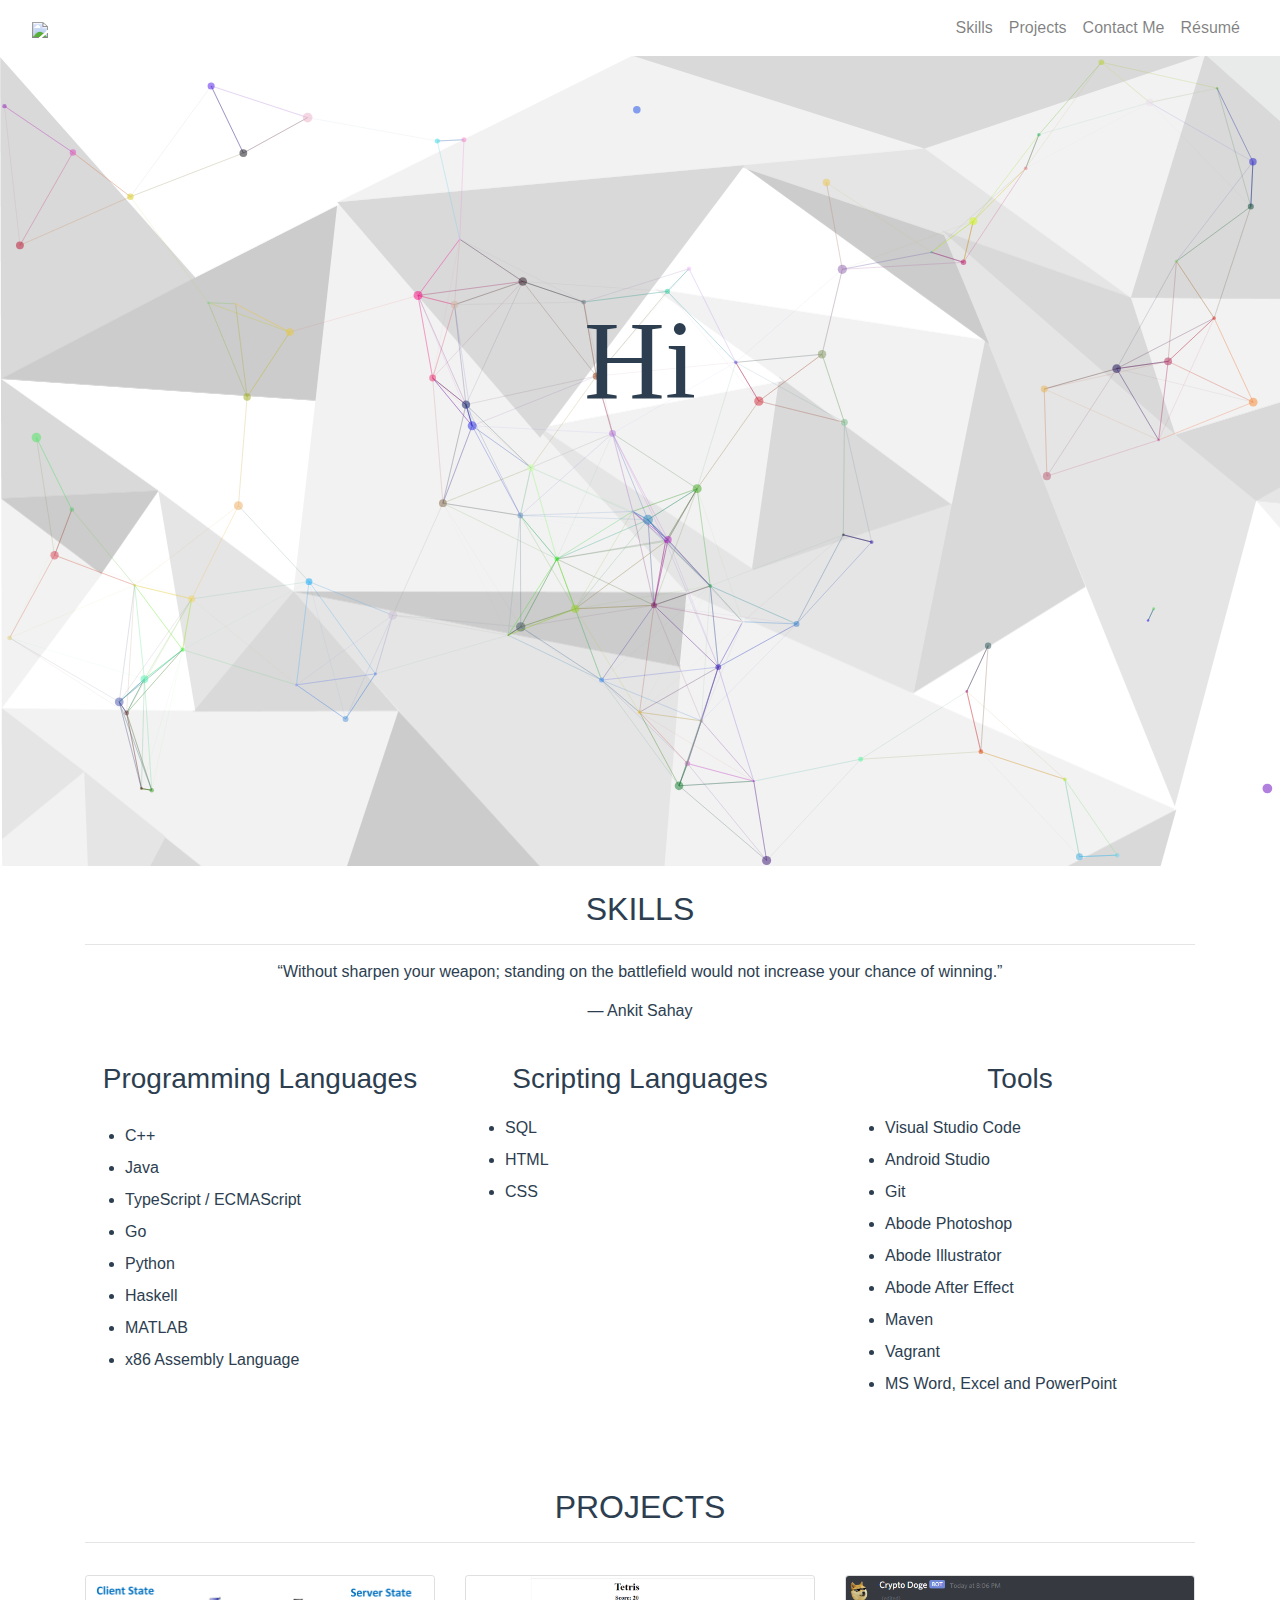
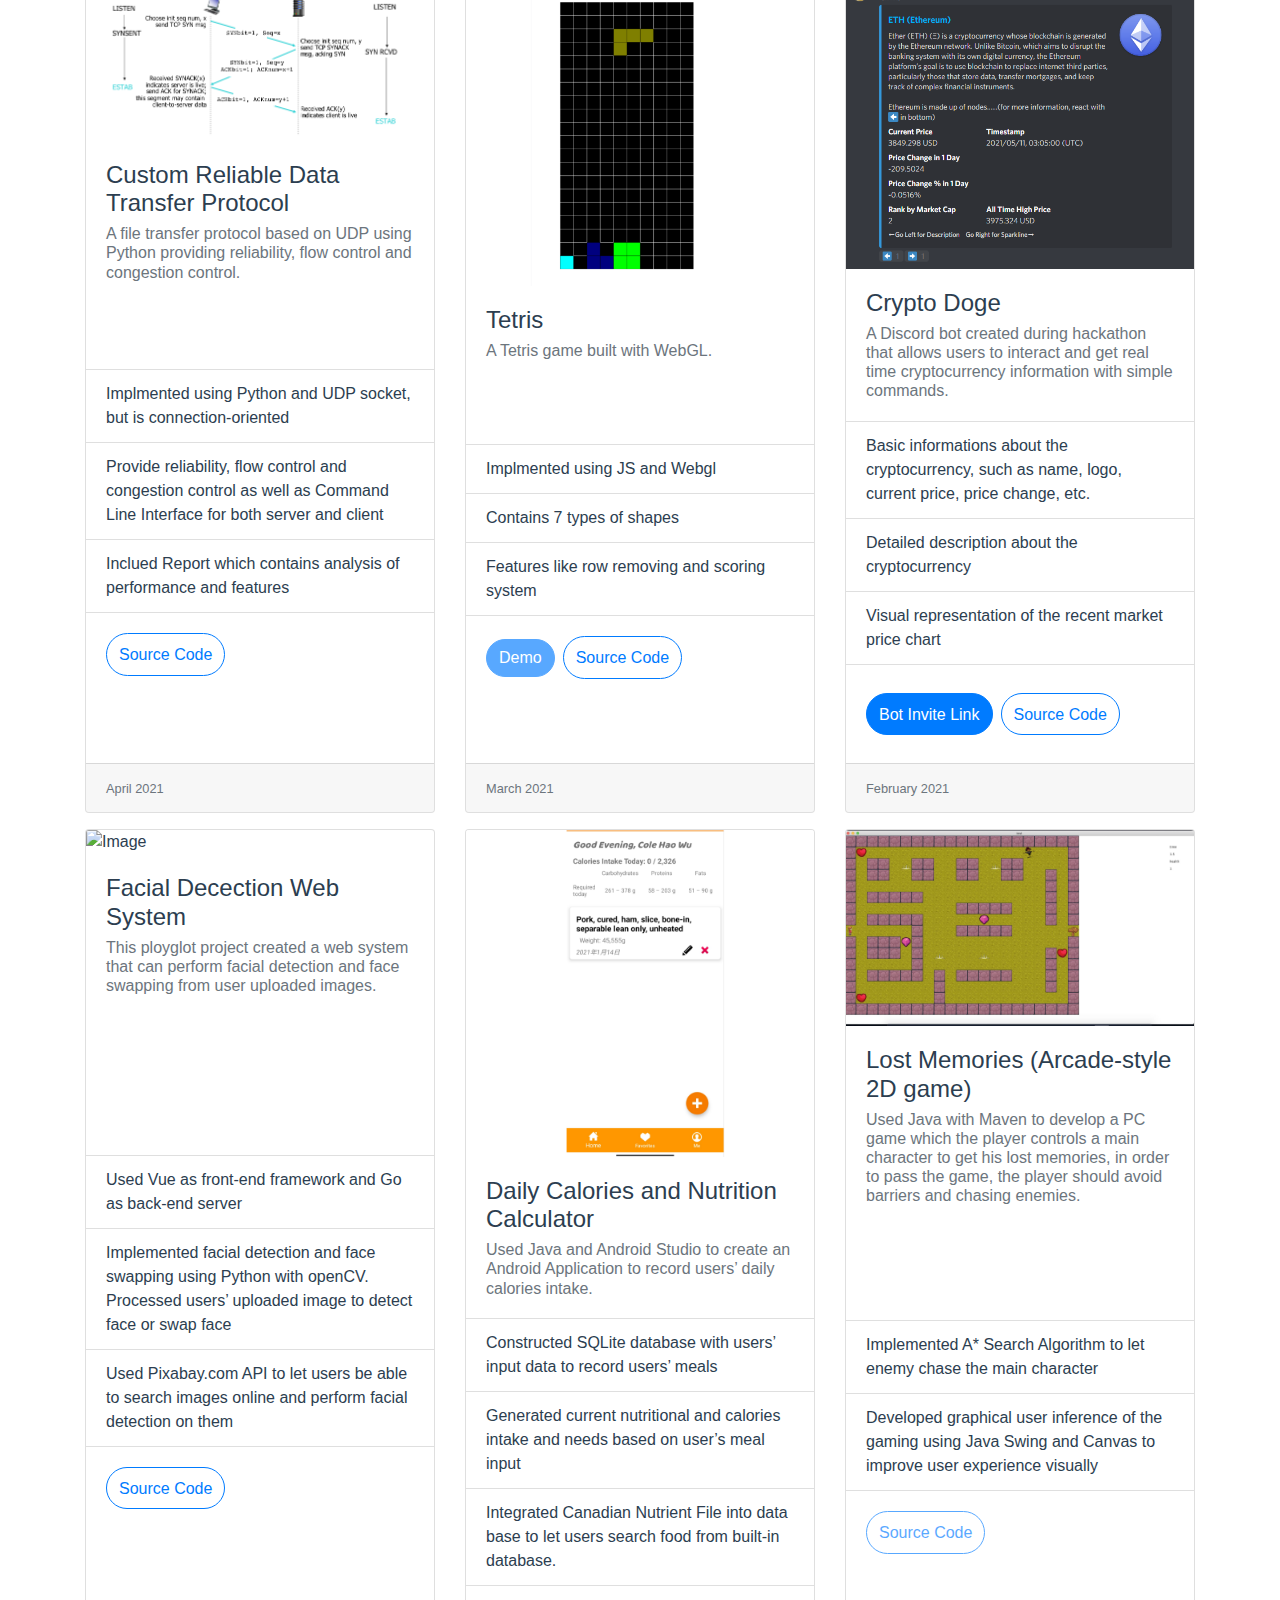
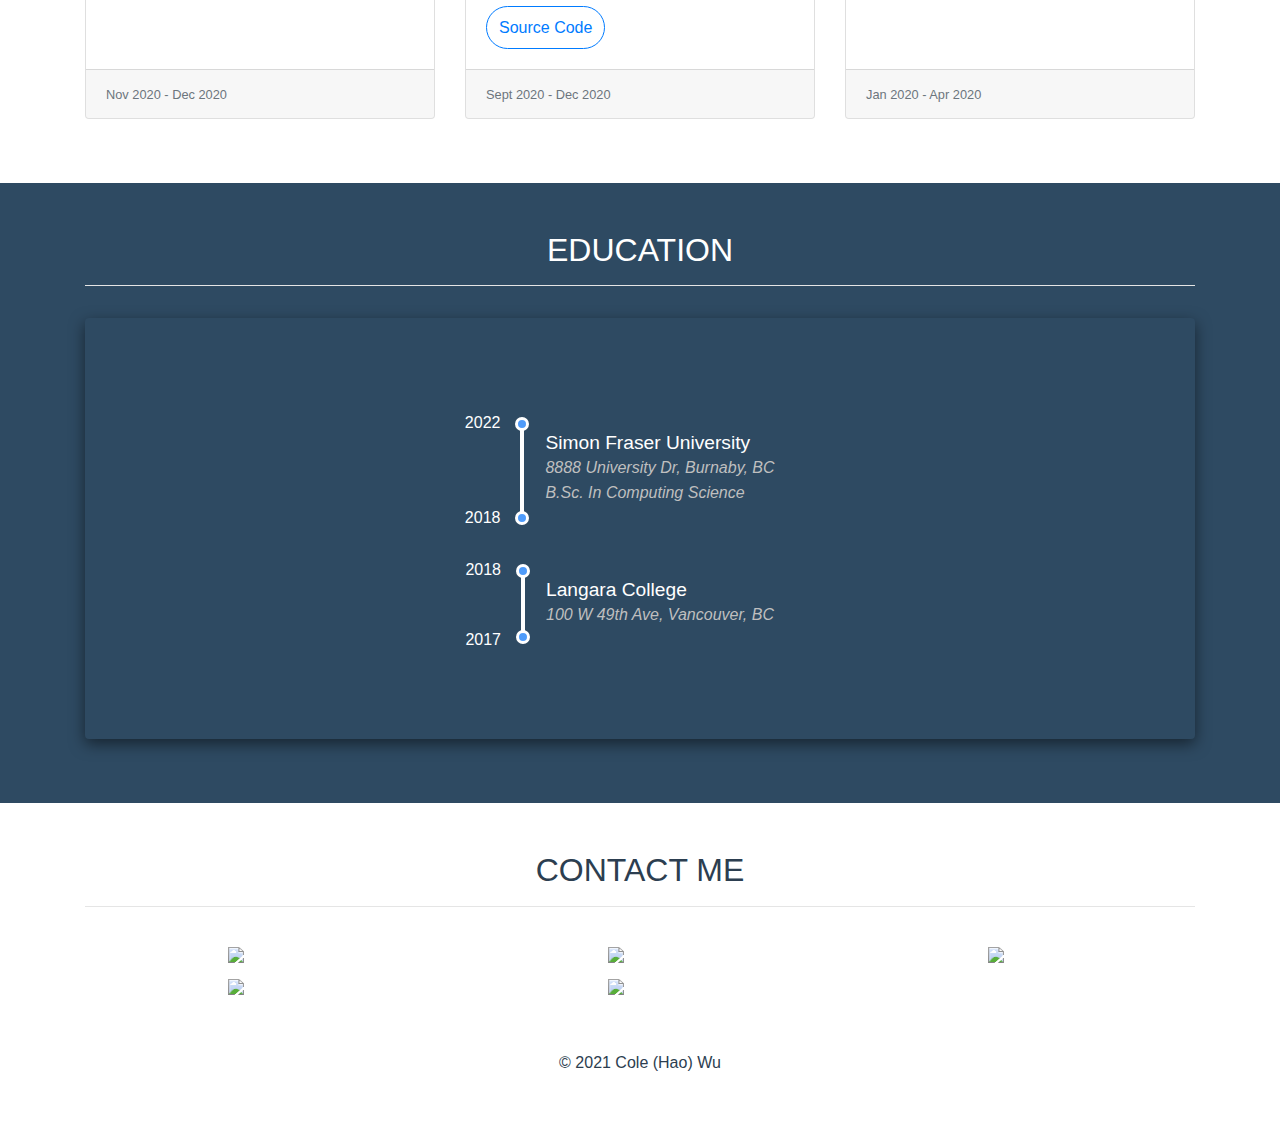
==== index.html @ 48d4774e "deploy" ====
<!DOCTYPE html><html lang=""><head><meta charset="utf-8"><meta http-equiv="X-UA-Compatible" content="IE=edge"><meta name="viewport" content="width=device-width,initial-scale=1"><link rel="apple-touch-icon" sizes="180x180" href="/apple-touch-icon.png"><link rel="icon" type="image/png" sizes="32x32" href="/favicon-32x32.png"><link rel="icon" type="image/png" sizes="16x16" href="/favicon-16x16.png"><link rel="icon" href="/favicon.ico"><title>cole_personal_website</title><link href="/css/app.aca3ccfb.css" rel="preload" as="style"><link href="/css/chunk-vendors.af3221a8.css" rel="preload" as="style"><link href="/js/app.497473f3.js" rel="preload" as="script"><link href="/js/chunk-vendors.4276f5f2.js" rel="preload" as="script"><link href="/css/chunk-vendors.af3221a8.css" rel="stylesheet"><link href="/css/app.aca3ccfb.css" rel="stylesheet"></head><body><noscript><strong>We're sorry but cole_personal_website doesn't work properly without JavaScript enabled. Please enable it to continue.</strong></noscript><div id="app"></div><script src="https://unpkg.com/ionicons@5.4.0/dist/ionicons.js"></script><script src="/js/chunk-vendors.4276f5f2.js"></script><script src="/js/app.497473f3.js"></script></body></html>
---- css/app.aca3ccfb.css ----
@import url(https://fonts.googleapis.com/css2?family=Permanent+Marker&display=swap);.navbar[data-v-08bb0954]{background:transparent!important}a img[data-v-15db82b2]{display:block;margin:.5em auto;max-width:4em}#root1[data-v-15db82b2]{background-color:#f5f5f0}#app{font-family:Avenir,Helvetica,Arial,sans-serif;-webkit-font-smoothing:antialiased;-moz-osx-font-smoothing:grayscale;color:#2c3e50}#nav{padding:30px}#nav a{font-weight:700;color:#2c3e50}#nav a.router-link-exact-active{color:#42b983}#app{font-family:Helvetica Neue,Helvetica,Arial,sans-serif}#tsparticles[data-v-1e4664b4]{position:absolute;width:100vw;height:90vh;background-image:url(../img/hero-bg.acddac36.png);background-repeat:no-repeat;background-size:2251px 2246px}#textra[data-v-1e4664b4]{font-family:Permanent Marker,cursive;font-size:7em}#container[data-v-1e4664b4]{height:90vh!important}.quotes[data-v-f3566b0a]{line-height:140%;text-align:center}.iconSet1[data-v-f3566b0a]{color:#30336b;font-size:2.5em;display:block}#root1[data-v-2f09ff40]{background-color:#f5f5f0}ion-icon[data-v-2f09ff40]{font-size:120%}#root[data-v-679b2f45]{background-color:#2e4a62}[data-v-679b2f45],[data-v-679b2f45]:after,[data-v-679b2f45]:before{box-sizing:border-box;color:#fff}main[data-v-679b2f45]{width:100%;height:100%;margin:0 auto;padding:40px;background:#2e4a62;border-radius:4px;box-shadow:0 5px 15px rgba(0,0,0,.5)}.timeline[data-v-679b2f45]{padding:.01em 1em}.timeline ul[data-v-679b2f45]{position:relative}.timeline ul[data-v-679b2f45]:before{content:"";position:absolute;top:0;left:0;height:100%}.timeline li[data-v-679b2f45]{position:relative;margin:4.5em auto;width:-webkit-fit-content;width:-moz-fit-content;width:fit-content;list-style:none;line-height:25px}.timeline li>span[data-v-679b2f45]{content:"";position:absolute;top:0;left:0;left:-25px;height:110%;border:2px solid #fff;border-radius:none}.timeline li>span[data-v-679b2f45]:after,.timeline li>span[data-v-679b2f45]:before{content:"";position:absolute;top:0;left:0;width:14px;height:14px;border:3px solid #fff;border-radius:50%;left:-7px;background:#4e9bfa}.timeline li>span[data-v-679b2f45]:before{top:-15px}.timeline li>span[data-v-679b2f45]:after{top:100%}.timeline li div[data-v-679b2f45]:nth-child(2){font-size:1.2em}.timeline li div[data-v-679b2f45]:nth-child(3),.timeline li div[data-v-679b2f45]:nth-child(4){font-size:1em;font-style:italic;color:#bfbfbf}.timeline li .year span[data-v-679b2f45]{position:absolute;font-size:1em;left:-85px;width:40px;text-align:right}.timeline li .year span[data-v-679b2f45]:first-child{top:-20px}.timeline li .year span[data-v-679b2f45]:last-child{top:100%}
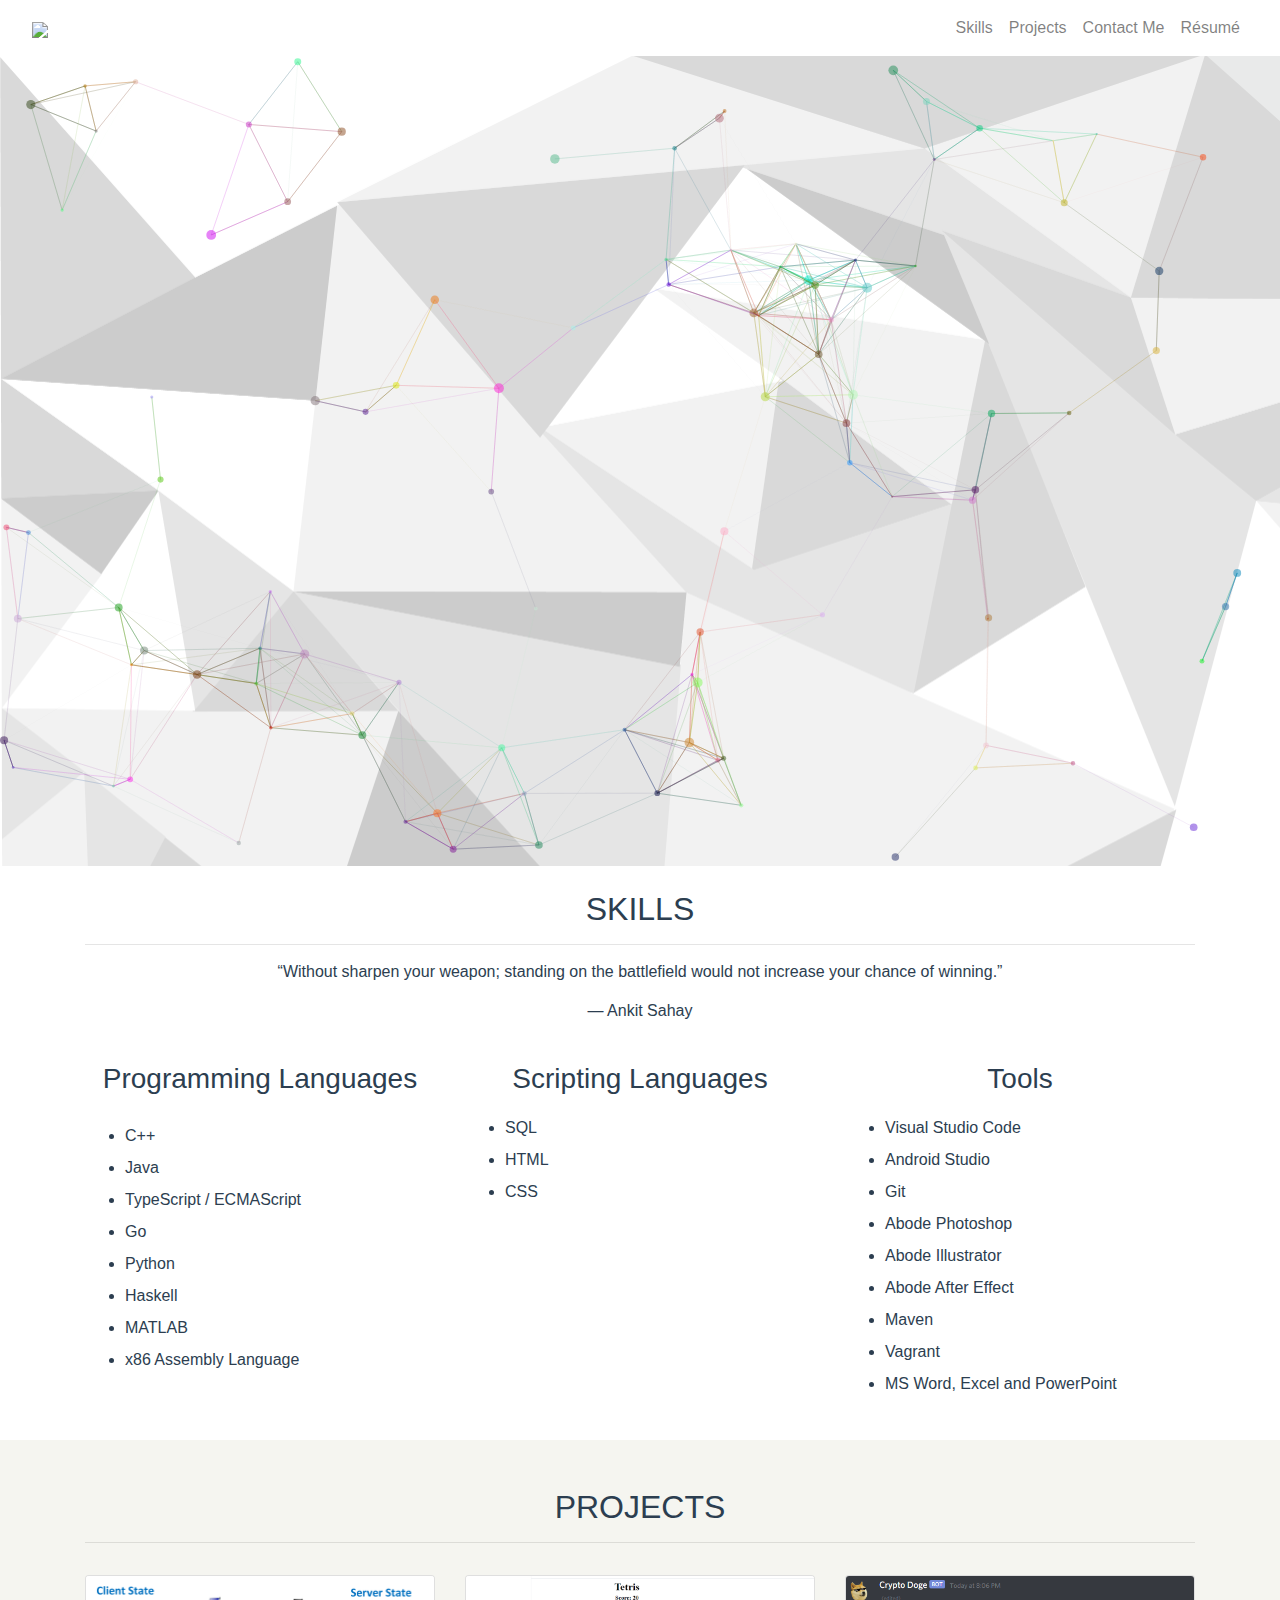
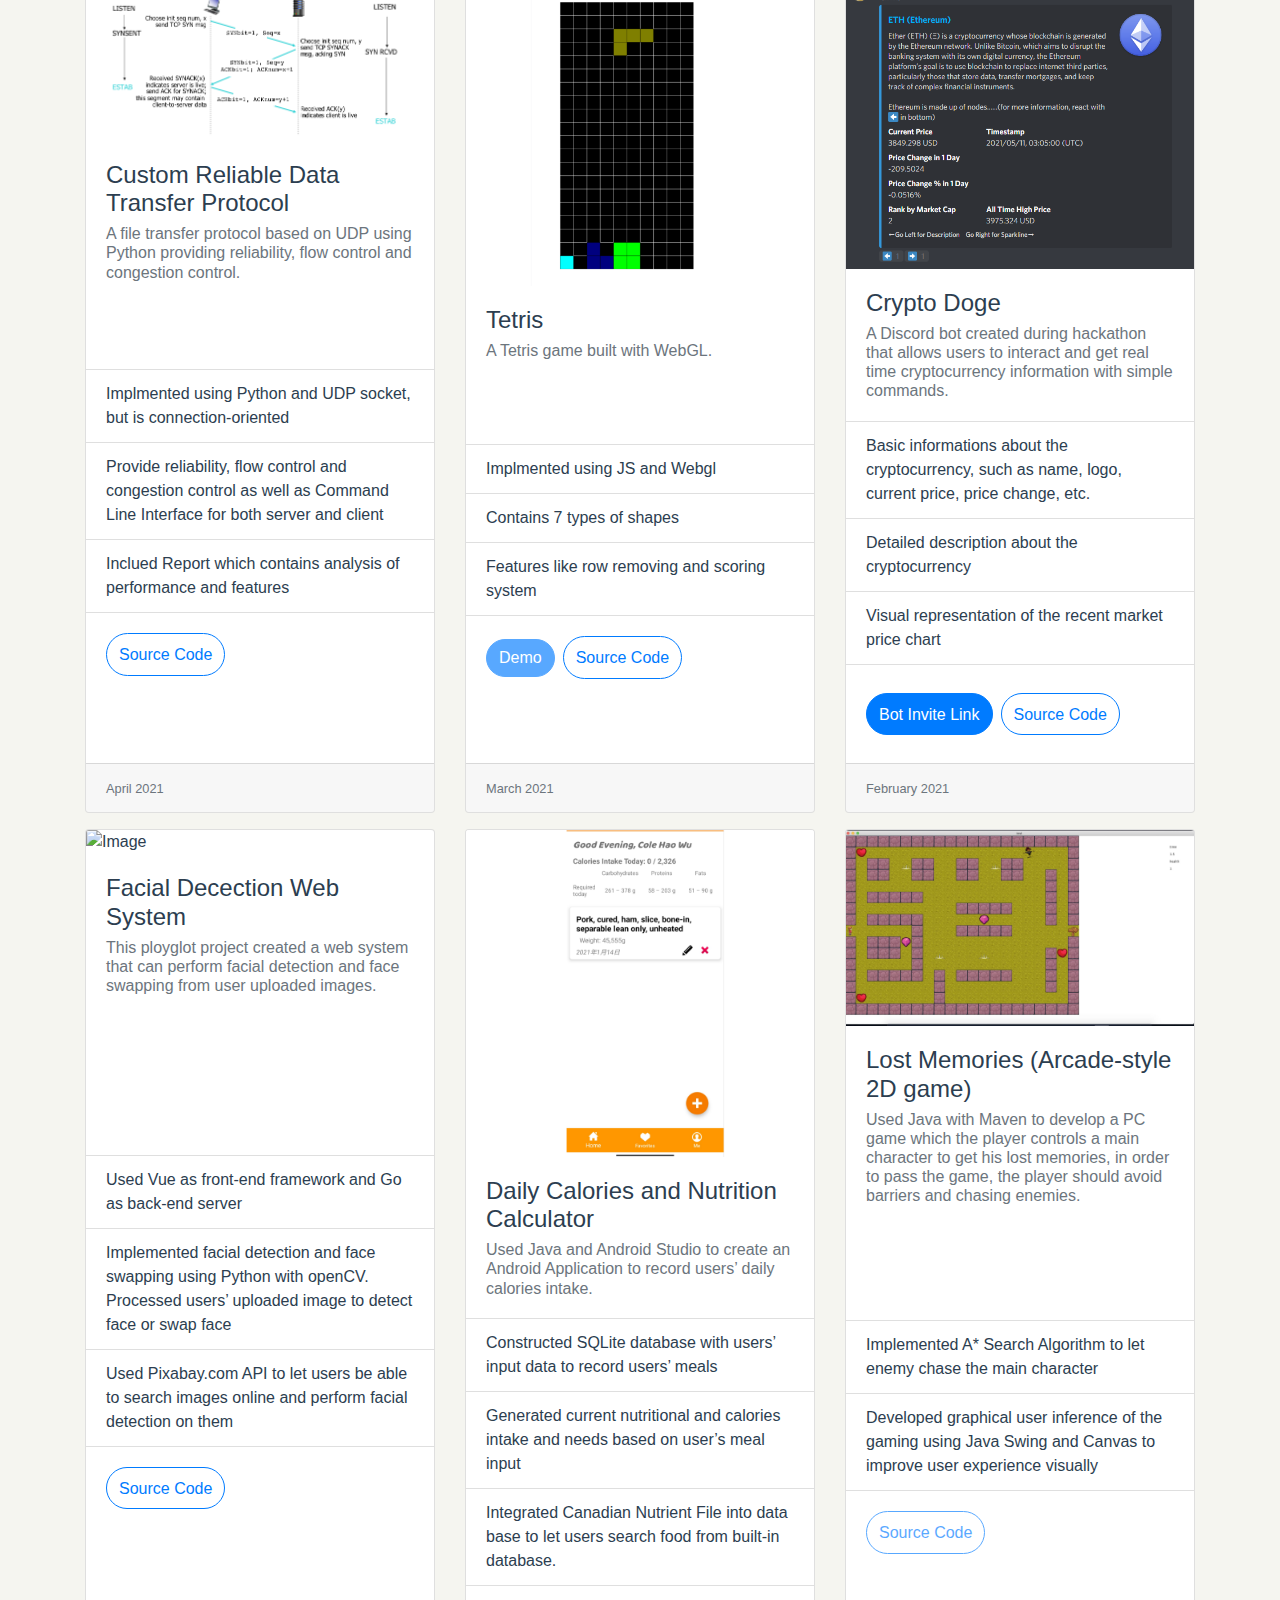
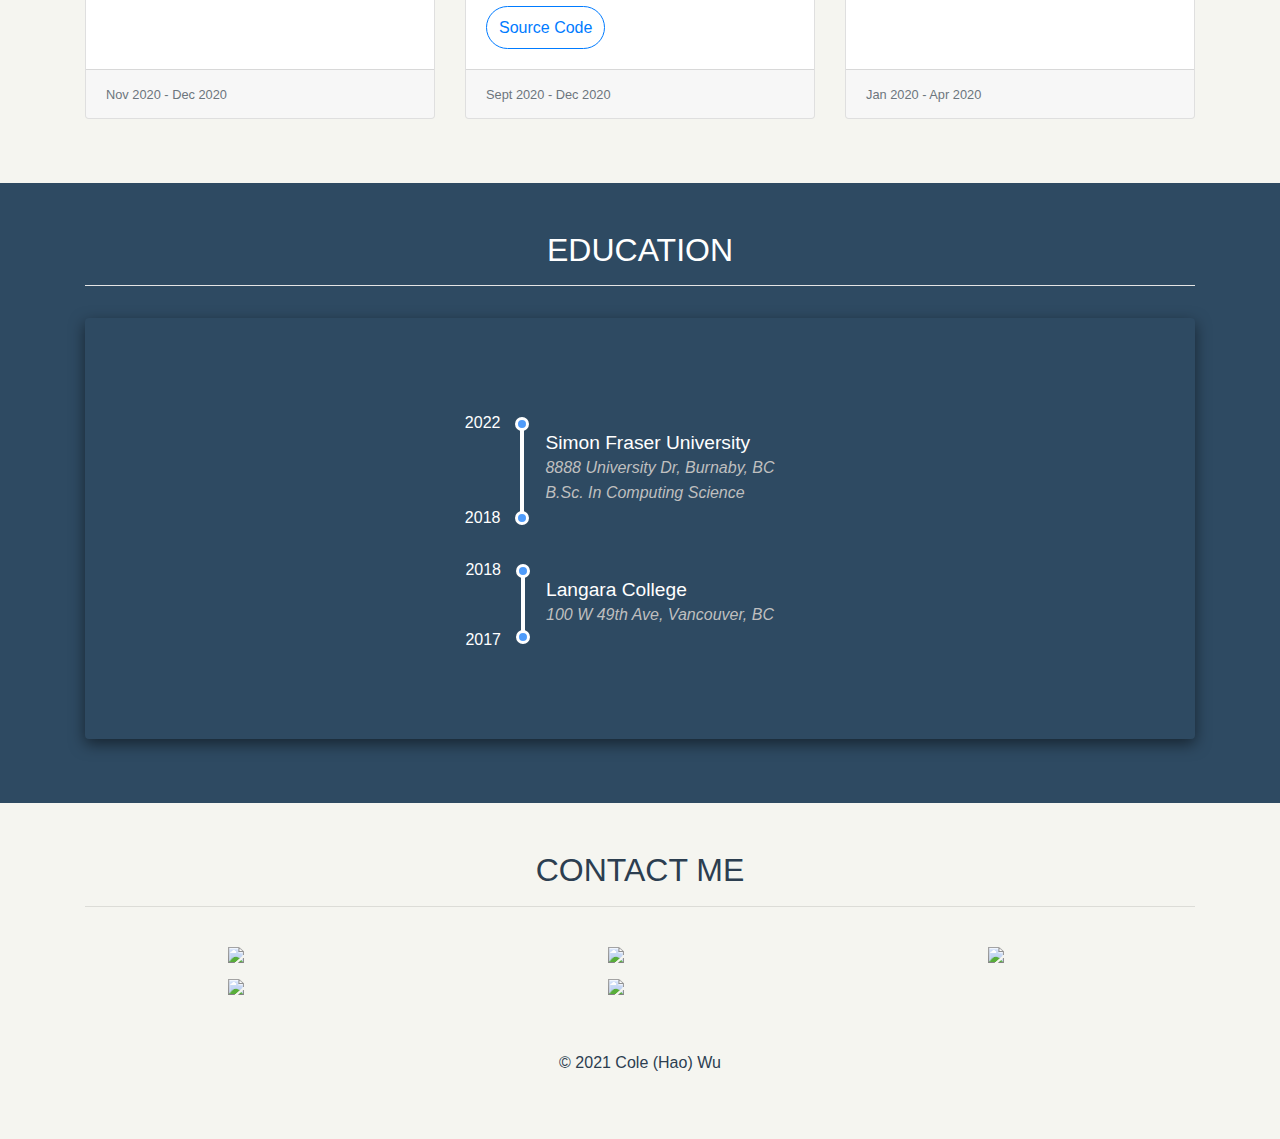
==== commit 1f3337cb: "update bg-color" ====
--- a/index.html
+++ b/index.html
@@ -1 +1 @@
-<!DOCTYPE html><html lang=""><head><meta charset="utf-8"><meta http-equiv="X-UA-Compatible" content="IE=edge"><meta name="viewport" content="width=device-width,initial-scale=1"><link rel="apple-touch-icon" sizes="180x180" href="/apple-touch-icon.png"><link rel="icon" type="image/png" sizes="32x32" href="/favicon-32x32.png"><link rel="icon" type="image/png" sizes="16x16" href="/favicon-16x16.png"><link rel="icon" href="/favicon.ico"><title>cole_personal_website</title><link href="/css/app.aca3ccfb.css" rel="preload" as="style"><link href="/css/chunk-vendors.af3221a8.css" rel="preload" as="style"><link href="/js/app.497473f3.js" rel="preload" as="script"><link href="/js/chunk-vendors.4276f5f2.js" rel="preload" as="script"><link href="/css/chunk-vendors.af3221a8.css" rel="stylesheet"><link href="/css/app.aca3ccfb.css" rel="stylesheet"></head><body><noscript><strong>We're sorry but cole_personal_website doesn't work properly without JavaScript enabled. Please enable it to continue.</strong></noscript><div id="app"></div><script src="https://unpkg.com/ionicons@5.4.0/dist/ionicons.js"></script><script src="/js/chunk-vendors.4276f5f2.js"></script><script src="/js/app.497473f3.js"></script></body></html>+<!DOCTYPE html><html lang=""><head><meta charset="utf-8"><meta http-equiv="X-UA-Compatible" content="IE=edge"><meta name="viewport" content="width=device-width,initial-scale=1"><link rel="apple-touch-icon" sizes="180x180" href="/apple-touch-icon.png"><link rel="icon" type="image/png" sizes="32x32" href="/favicon-32x32.png"><link rel="icon" type="image/png" sizes="16x16" href="/favicon-16x16.png"><link rel="icon" href="/favicon.ico"><title>cole_personal_website</title><link href="/css/app.1dbe7007.css" rel="preload" as="style"><link href="/css/chunk-vendors.af3221a8.css" rel="preload" as="style"><link href="/js/app.537c0312.js" rel="preload" as="script"><link href="/js/chunk-vendors.f3a15625.js" rel="preload" as="script"><link href="/css/chunk-vendors.af3221a8.css" rel="stylesheet"><link href="/css/app.1dbe7007.css" rel="stylesheet"></head><body><noscript><strong>We're sorry but cole_personal_website doesn't work properly without JavaScript enabled. Please enable it to continue.</strong></noscript><div id="app"></div><script src="https://unpkg.com/ionicons@5.4.0/dist/ionicons.js"></script><script src="/js/chunk-vendors.f3a15625.js"></script><script src="/js/app.537c0312.js"></script></body></html>--- a/css/app.1dbe7007.css
+++ b/css/app.1dbe7007.css
@@ -0,0 +1 @@
+@import url(https://fonts.googleapis.com/css2?family=Permanent+Marker&display=swap);.navbar[data-v-08bb0954]{background:transparent!important}a img[data-v-7999fc20]{display:block;margin:.5em auto;max-width:4em}[data-v-7999fc20]{background-color:#f5f5f0}#app{font-family:Avenir,Helvetica,Arial,sans-serif;-webkit-font-smoothing:antialiased;-moz-osx-font-smoothing:grayscale;color:#2c3e50}#nav{padding:30px}#nav a{font-weight:700;color:#2c3e50}#nav a.router-link-exact-active{color:#42b983}#app{font-family:Helvetica Neue,Helvetica,Arial,sans-serif}#tsparticles[data-v-1e4664b4]{position:absolute;width:100vw;height:90vh;background-image:url(../img/hero-bg.acddac36.png);background-repeat:no-repeat;background-size:2251px 2246px}#textra[data-v-1e4664b4]{font-family:Permanent Marker,cursive;font-size:7em}#container[data-v-1e4664b4]{height:90vh!important}.quotes[data-v-f3566b0a]{line-height:140%;text-align:center}.iconSet1[data-v-f3566b0a]{color:#30336b;font-size:2.5em;display:block}#projects[data-v-53a1a7ca]{background-color:#f5f5f0}ion-icon[data-v-53a1a7ca]{font-size:120%}#root[data-v-679b2f45]{background-color:#2e4a62}[data-v-679b2f45],[data-v-679b2f45]:after,[data-v-679b2f45]:before{box-sizing:border-box;color:#fff}main[data-v-679b2f45]{width:100%;height:100%;margin:0 auto;padding:40px;background:#2e4a62;border-radius:4px;box-shadow:0 5px 15px rgba(0,0,0,.5)}.timeline[data-v-679b2f45]{padding:.01em 1em}.timeline ul[data-v-679b2f45]{position:relative}.timeline ul[data-v-679b2f45]:before{content:"";position:absolute;top:0;left:0;height:100%}.timeline li[data-v-679b2f45]{position:relative;margin:4.5em auto;width:-webkit-fit-content;width:-moz-fit-content;width:fit-content;list-style:none;line-height:25px}.timeline li>span[data-v-679b2f45]{content:"";position:absolute;top:0;left:0;left:-25px;height:110%;border:2px solid #fff;border-radius:none}.timeline li>span[data-v-679b2f45]:after,.timeline li>span[data-v-679b2f45]:before{content:"";position:absolute;top:0;left:0;width:14px;height:14px;border:3px solid #fff;border-radius:50%;left:-7px;background:#4e9bfa}.timeline li>span[data-v-679b2f45]:before{top:-15px}.timeline li>span[data-v-679b2f45]:after{top:100%}.timeline li div[data-v-679b2f45]:nth-child(2){font-size:1.2em}.timeline li div[data-v-679b2f45]:nth-child(3),.timeline li div[data-v-679b2f45]:nth-child(4){font-size:1em;font-style:italic;color:#bfbfbf}.timeline li .year span[data-v-679b2f45]{position:absolute;font-size:1em;left:-85px;width:40px;text-align:right}.timeline li .year span[data-v-679b2f45]:first-child{top:-20px}.timeline li .year span[data-v-679b2f45]:last-child{top:100%}--- a/css/app.1dbe7007.css
+++ b/css/app.1dbe7007.css
@@ -0,0 +1 @@
+@import url(https://fonts.googleapis.com/css2?family=Permanent+Marker&display=swap);.navbar[data-v-08bb0954]{background:transparent!important}a img[data-v-7999fc20]{display:block;margin:.5em auto;max-width:4em}[data-v-7999fc20]{background-color:#f5f5f0}#app{font-family:Avenir,Helvetica,Arial,sans-serif;-webkit-font-smoothing:antialiased;-moz-osx-font-smoothing:grayscale;color:#2c3e50}#nav{padding:30px}#nav a{font-weight:700;color:#2c3e50}#nav a.router-link-exact-active{color:#42b983}#app{font-family:Helvetica Neue,Helvetica,Arial,sans-serif}#tsparticles[data-v-1e4664b4]{position:absolute;width:100vw;height:90vh;background-image:url(../img/hero-bg.acddac36.png);background-repeat:no-repeat;background-size:2251px 2246px}#textra[data-v-1e4664b4]{font-family:Permanent Marker,cursive;font-size:7em}#container[data-v-1e4664b4]{height:90vh!important}.quotes[data-v-f3566b0a]{line-height:140%;text-align:center}.iconSet1[data-v-f3566b0a]{color:#30336b;font-size:2.5em;display:block}#projects[data-v-53a1a7ca]{background-color:#f5f5f0}ion-icon[data-v-53a1a7ca]{font-size:120%}#root[data-v-679b2f45]{background-color:#2e4a62}[data-v-679b2f45],[data-v-679b2f45]:after,[data-v-679b2f45]:before{box-sizing:border-box;color:#fff}main[data-v-679b2f45]{width:100%;height:100%;margin:0 auto;padding:40px;background:#2e4a62;border-radius:4px;box-shadow:0 5px 15px rgba(0,0,0,.5)}.timeline[data-v-679b2f45]{padding:.01em 1em}.timeline ul[data-v-679b2f45]{position:relative}.timeline ul[data-v-679b2f45]:before{content:"";position:absolute;top:0;left:0;height:100%}.timeline li[data-v-679b2f45]{position:relative;margin:4.5em auto;width:-webkit-fit-content;width:-moz-fit-content;width:fit-content;list-style:none;line-height:25px}.timeline li>span[data-v-679b2f45]{content:"";position:absolute;top:0;left:0;left:-25px;height:110%;border:2px solid #fff;border-radius:none}.timeline li>span[data-v-679b2f45]:after,.timeline li>span[data-v-679b2f45]:before{content:"";position:absolute;top:0;left:0;width:14px;height:14px;border:3px solid #fff;border-radius:50%;left:-7px;background:#4e9bfa}.timeline li>span[data-v-679b2f45]:before{top:-15px}.timeline li>span[data-v-679b2f45]:after{top:100%}.timeline li div[data-v-679b2f45]:nth-child(2){font-size:1.2em}.timeline li div[data-v-679b2f45]:nth-child(3),.timeline li div[data-v-679b2f45]:nth-child(4){font-size:1em;font-style:italic;color:#bfbfbf}.timeline li .year span[data-v-679b2f45]{position:absolute;font-size:1em;left:-85px;width:40px;text-align:right}.timeline li .year span[data-v-679b2f45]:first-child{top:-20px}.timeline li .year span[data-v-679b2f45]:last-child{top:100%}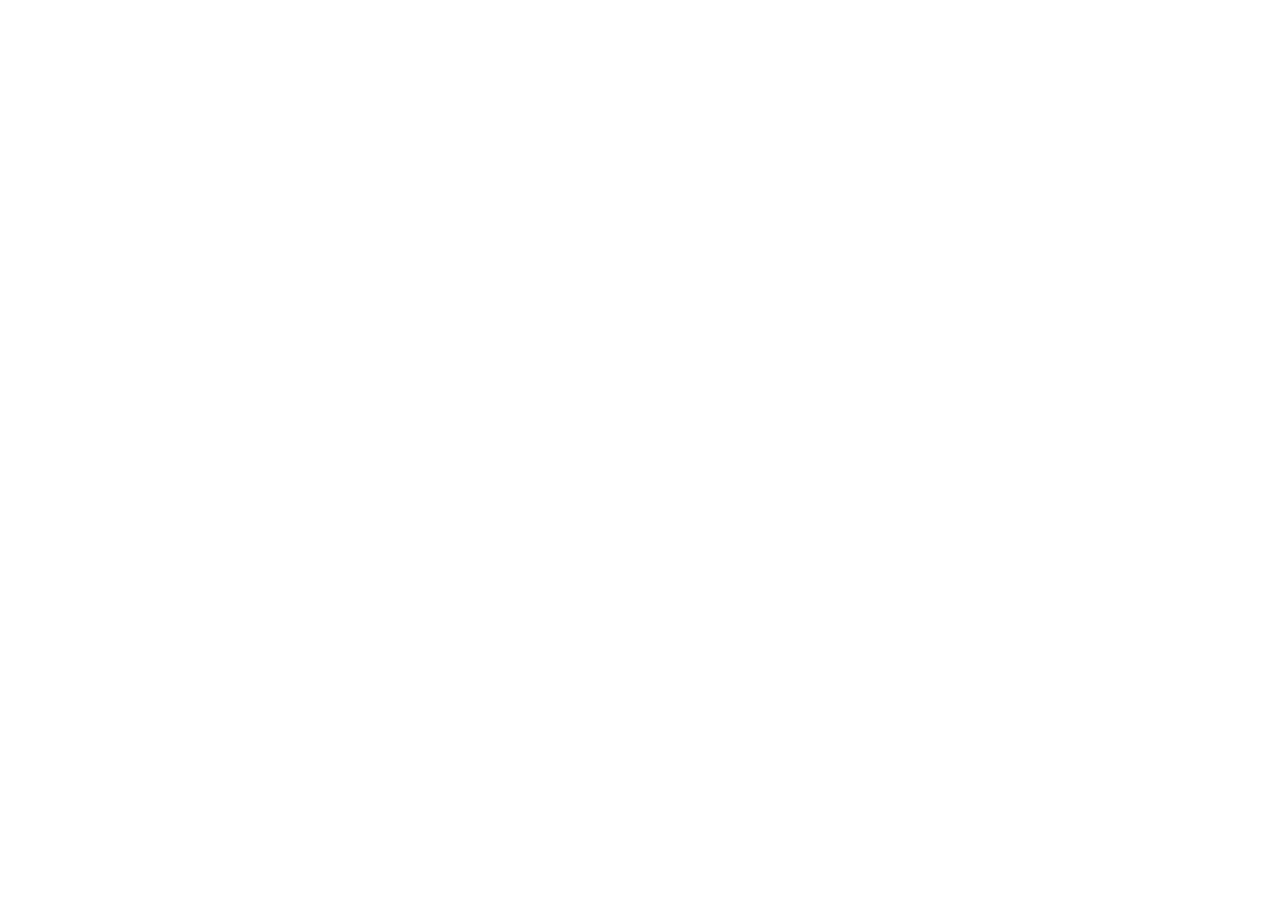
==== commit 8f1f4c82: "fix config" ====
--- a/index.html
+++ b/index.html
@@ -1 +1 @@
-<!DOCTYPE html><html lang=""><head><meta charset="utf-8"><meta http-equiv="X-UA-Compatible" content="IE=edge"><meta name="viewport" content="width=device-width,initial-scale=1"><link rel="apple-touch-icon" sizes="180x180" href="/apple-touch-icon.png"><link rel="icon" type="image/png" sizes="32x32" href="/favicon-32x32.png"><link rel="icon" type="image/png" sizes="16x16" href="/favicon-16x16.png"><link rel="icon" href="/favicon.ico"><title>cole_personal_website</title><link href="/css/app.1dbe7007.css" rel="preload" as="style"><link href="/css/chunk-vendors.af3221a8.css" rel="preload" as="style"><link href="/js/app.537c0312.js" rel="preload" as="script"><link href="/js/chunk-vendors.f3a15625.js" rel="preload" as="script"><link href="/css/chunk-vendors.af3221a8.css" rel="stylesheet"><link href="/css/app.1dbe7007.css" rel="stylesheet"></head><body><noscript><strong>We're sorry but cole_personal_website doesn't work properly without JavaScript enabled. Please enable it to continue.</strong></noscript><div id="app"></div><script src="https://unpkg.com/ionicons@5.4.0/dist/ionicons.js"></script><script src="/js/chunk-vendors.f3a15625.js"></script><script src="/js/app.537c0312.js"></script></body></html>+<!DOCTYPE html><html lang=""><head><meta charset="utf-8"><meta http-equiv="X-UA-Compatible" content="IE=edge"><meta name="viewport" content="width=device-width,initial-scale=1"><link rel="apple-touch-icon" sizes="180x180" href="/apple-touch-icon.png"><link rel="icon" type="image/png" sizes="32x32" href="/favicon-32x32.png"><link rel="icon" type="image/png" sizes="16x16" href="/favicon-16x16.png"><link rel="icon" href="/colewu.tech/favicon.ico"><title>cole_personal_website</title><link href="/colewu.tech/css/app.1dbe7007.css" rel="preload" as="style"><link href="/colewu.tech/css/chunk-vendors.af3221a8.css" rel="preload" as="style"><link href="/colewu.tech/js/app.2be0ae24.js" rel="preload" as="script"><link href="/colewu.tech/js/chunk-vendors.4f1bde94.js" rel="preload" as="script"><link href="/colewu.tech/css/chunk-vendors.af3221a8.css" rel="stylesheet"><link href="/colewu.tech/css/app.1dbe7007.css" rel="stylesheet"></head><body><noscript><strong>We're sorry but cole_personal_website doesn't work properly without JavaScript enabled. Please enable it to continue.</strong></noscript><div id="app"></div><script src="https://unpkg.com/ionicons@5.4.0/dist/ionicons.js"></script><script src="/colewu.tech/js/chunk-vendors.4f1bde94.js"></script><script src="/colewu.tech/js/app.2be0ae24.js"></script></body></html>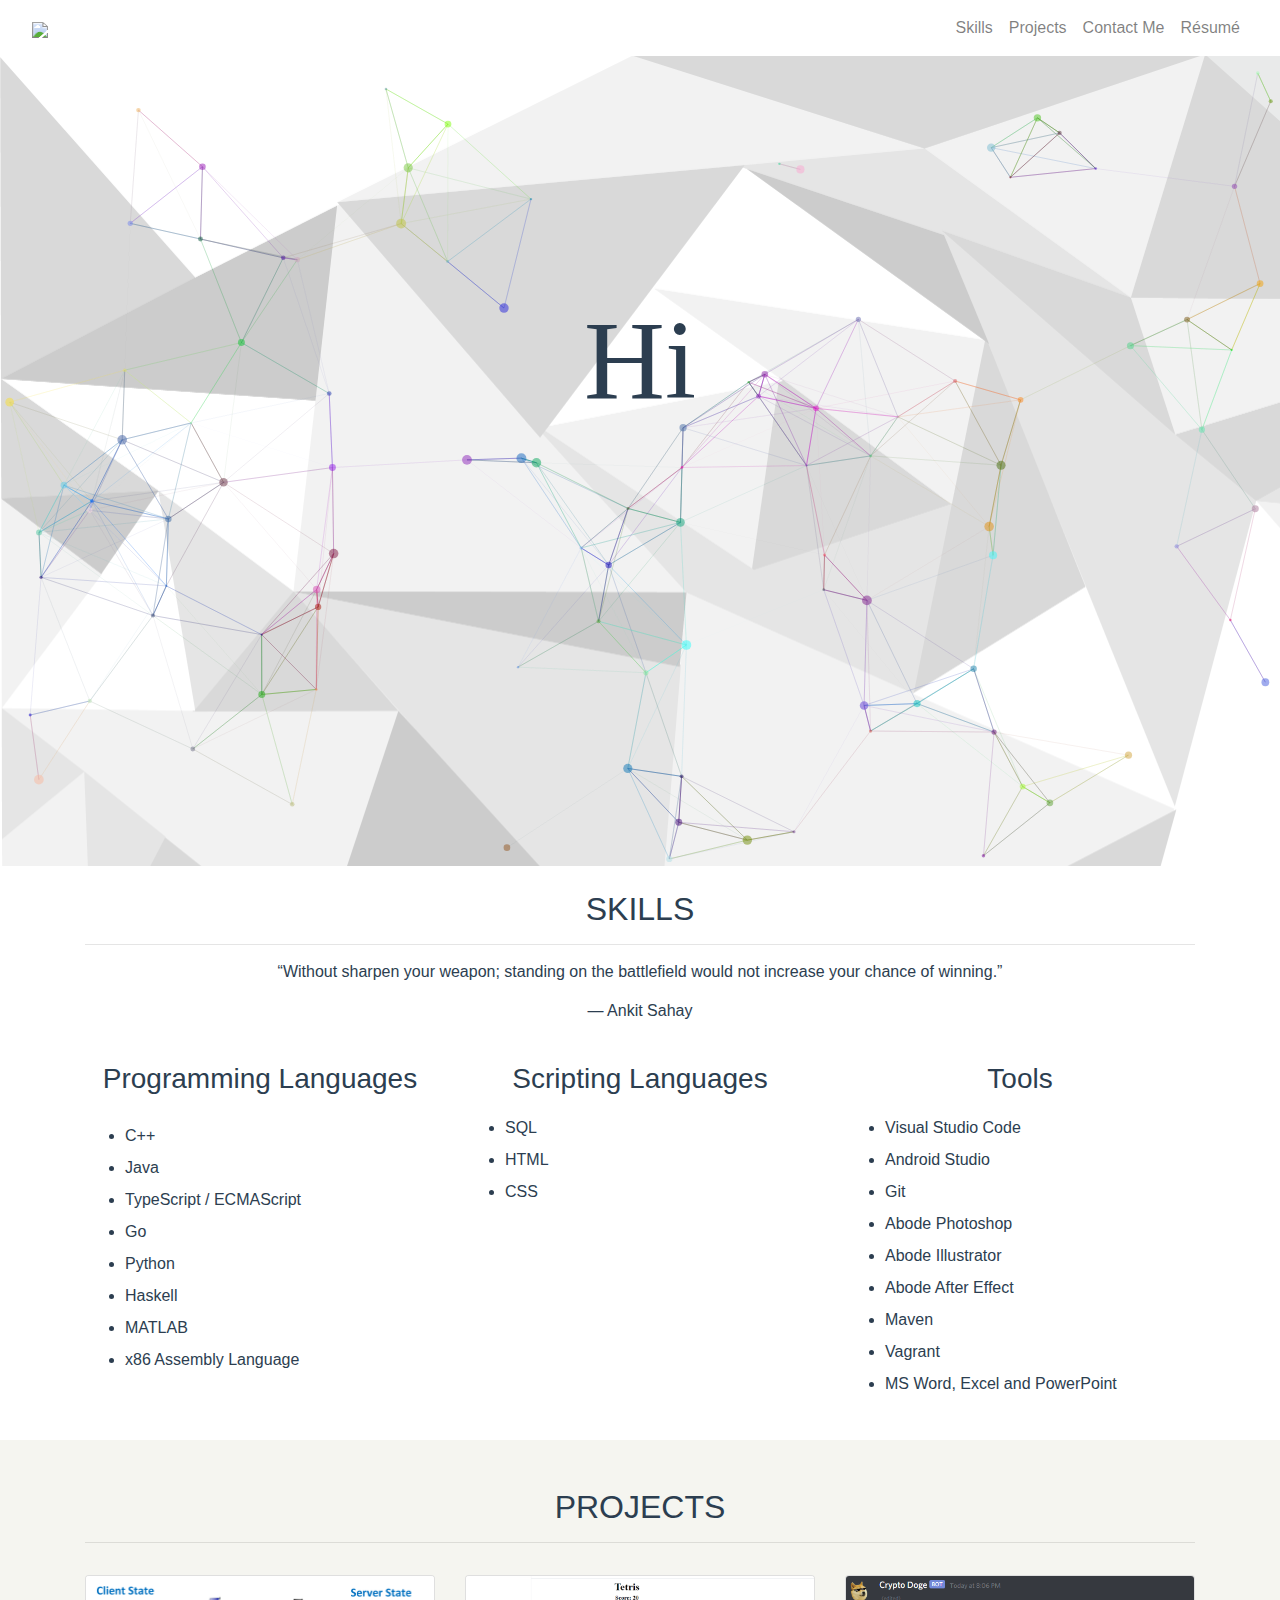
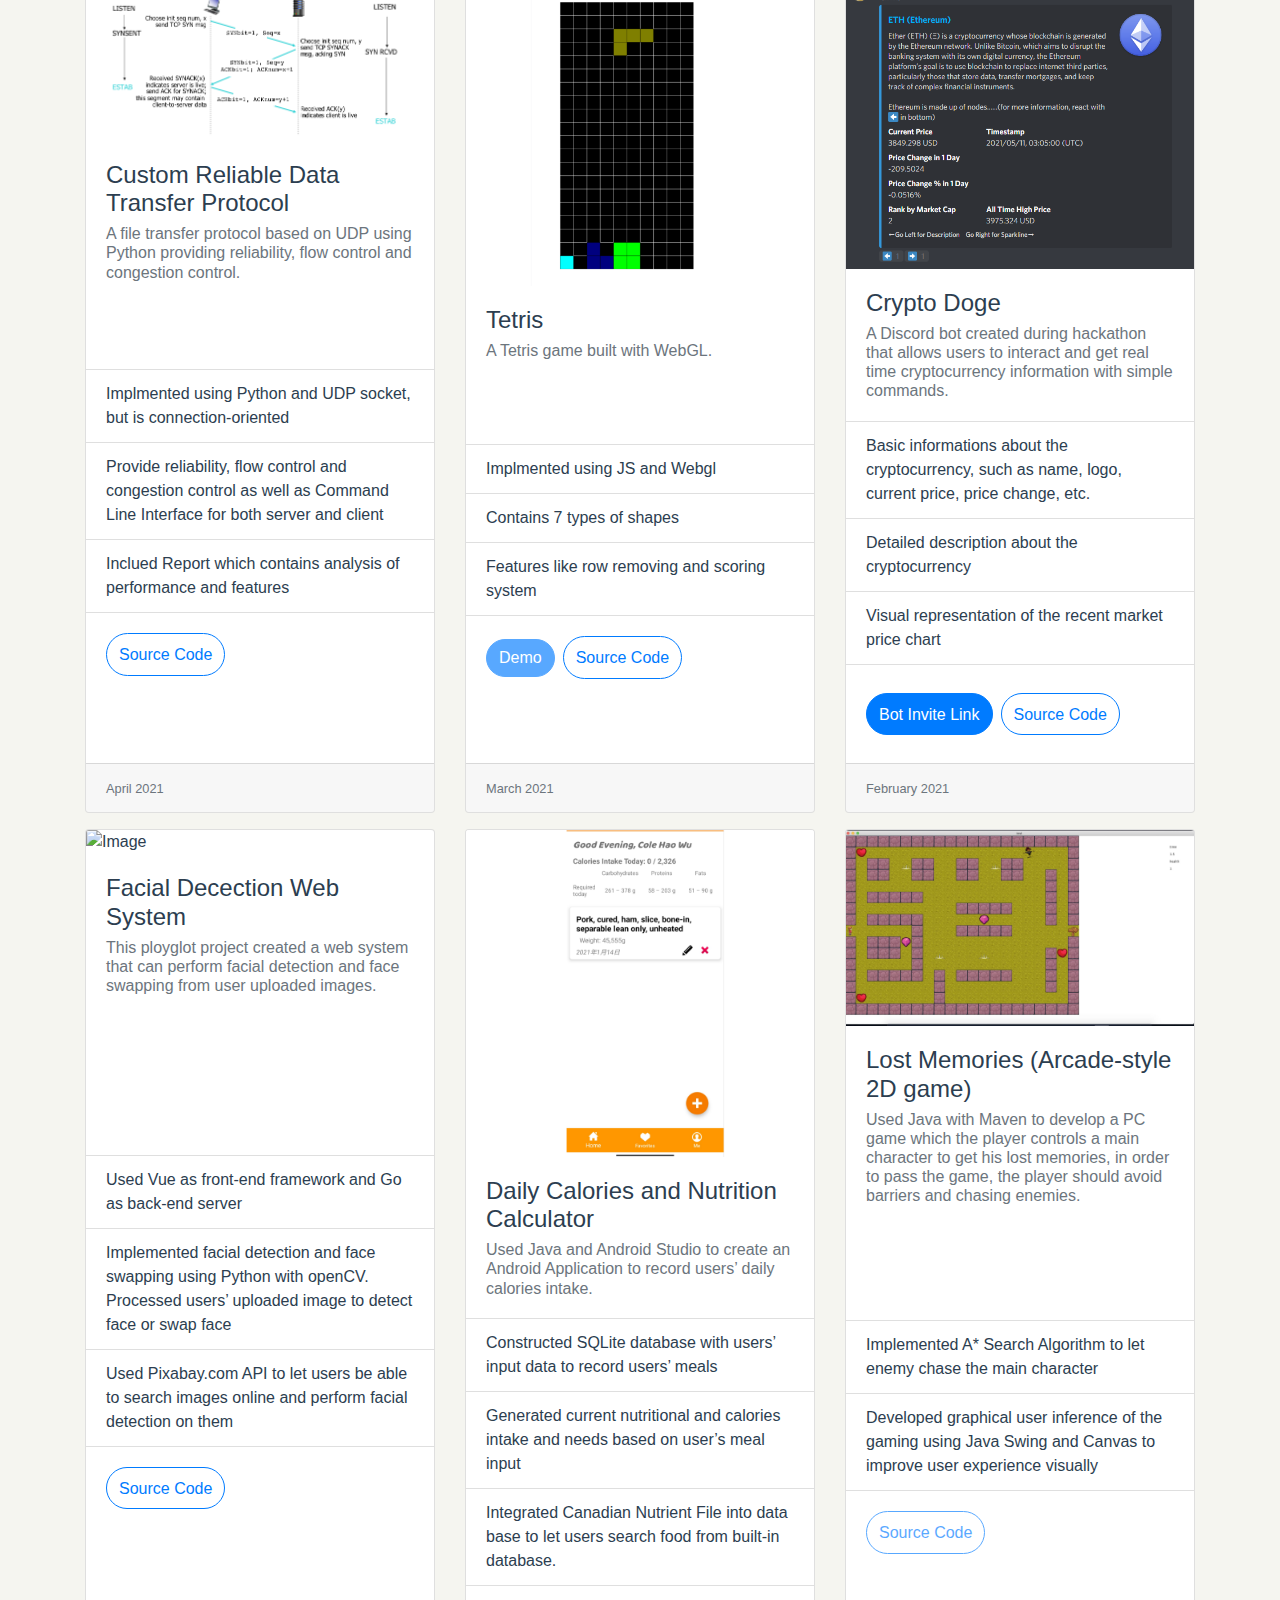
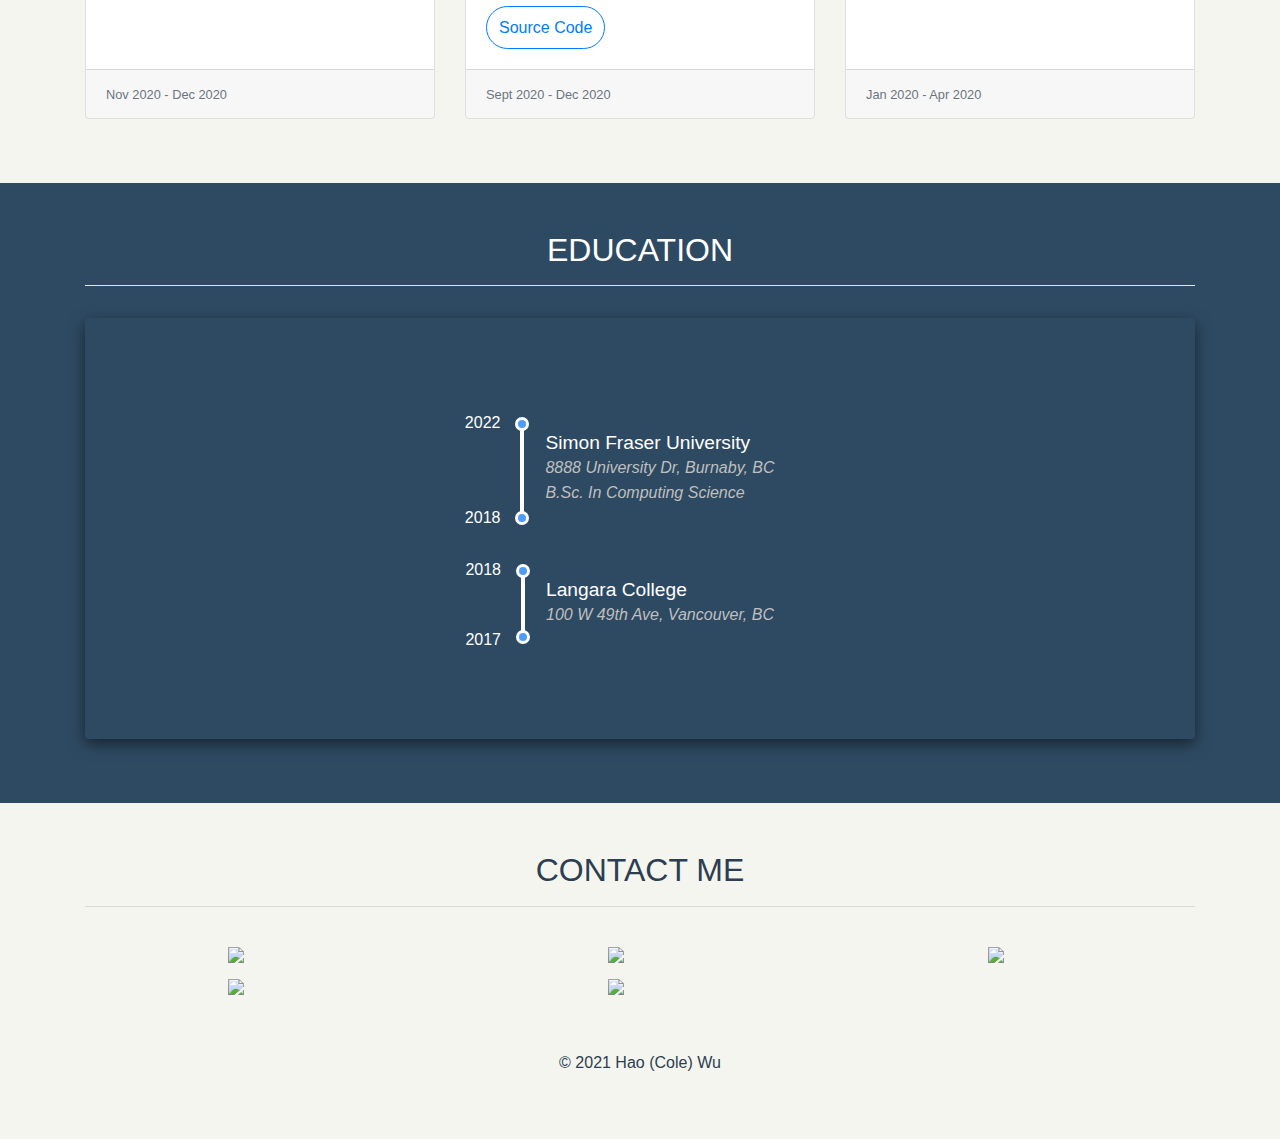
==== commit d27fb39d: "change webpack config" ====
--- a/index.html
+++ b/index.html
@@ -1 +1 @@
-<!DOCTYPE html><html lang=""><head><meta charset="utf-8"><meta http-equiv="X-UA-Compatible" content="IE=edge"><meta name="viewport" content="width=device-width,initial-scale=1"><link rel="apple-touch-icon" sizes="180x180" href="/apple-touch-icon.png"><link rel="icon" type="image/png" sizes="32x32" href="/favicon-32x32.png"><link rel="icon" type="image/png" sizes="16x16" href="/favicon-16x16.png"><link rel="icon" href="/colewu.tech/favicon.ico"><title>cole_personal_website</title><link href="/colewu.tech/css/app.1dbe7007.css" rel="preload" as="style"><link href="/colewu.tech/css/chunk-vendors.af3221a8.css" rel="preload" as="style"><link href="/colewu.tech/js/app.2be0ae24.js" rel="preload" as="script"><link href="/colewu.tech/js/chunk-vendors.4f1bde94.js" rel="preload" as="script"><link href="/colewu.tech/css/chunk-vendors.af3221a8.css" rel="stylesheet"><link href="/colewu.tech/css/app.1dbe7007.css" rel="stylesheet"></head><body><noscript><strong>We're sorry but cole_personal_website doesn't work properly without JavaScript enabled. Please enable it to continue.</strong></noscript><div id="app"></div><script src="https://unpkg.com/ionicons@5.4.0/dist/ionicons.js"></script><script src="/colewu.tech/js/chunk-vendors.4f1bde94.js"></script><script src="/colewu.tech/js/app.2be0ae24.js"></script></body></html>+<!DOCTYPE html><html lang=""><head><meta charset="utf-8"><meta http-equiv="X-UA-Compatible" content="IE=edge"><meta name="viewport" content="width=device-width,initial-scale=1"><link rel="apple-touch-icon" sizes="180x180" href="/apple-touch-icon.png"><link rel="icon" type="image/png" sizes="32x32" href="/favicon-32x32.png"><link rel="icon" type="image/png" sizes="16x16" href="/favicon-16x16.png"><link rel="icon" href="/favicon.ico"><title>Hao (Cole) Wu</title><link href="/css/app.c3a1e1d4.css" rel="preload" as="style"><link href="/css/chunk-vendors.af3221a8.css" rel="preload" as="style"><link href="/js/app.ce37351c.js" rel="preload" as="script"><link href="/js/chunk-vendors.f3a15625.js" rel="preload" as="script"><link href="/css/chunk-vendors.af3221a8.css" rel="stylesheet"><link href="/css/app.c3a1e1d4.css" rel="stylesheet"></head><body><noscript><strong>We're sorry but Hao (Cole) Wu doesn't work properly without JavaScript enabled. Please enable it to continue.</strong></noscript><div id="app"></div><script src="https://unpkg.com/ionicons@5.4.0/dist/ionicons.js"></script><script src="/js/chunk-vendors.f3a15625.js"></script><script src="/js/app.ce37351c.js"></script></body></html>--- a/css/app.c3a1e1d4.css
+++ b/css/app.c3a1e1d4.css
@@ -0,0 +1 @@
+@import url(https://fonts.googleapis.com/css2?family=Permanent+Marker&display=swap);.navbar[data-v-08bb0954]{background:transparent!important}a img[data-v-75a35fcc]{display:block;margin:.5em auto;max-width:4em}[data-v-75a35fcc]{background-color:#f5f5f0}#app{font-family:Avenir,Helvetica,Arial,sans-serif;-webkit-font-smoothing:antialiased;-moz-osx-font-smoothing:grayscale;color:#2c3e50}#nav{padding:30px}#nav a{font-weight:700;color:#2c3e50}#nav a.router-link-exact-active{color:#42b983}#app{font-family:Helvetica Neue,Helvetica,Arial,sans-serif}#tsparticles[data-v-1e4664b4]{position:absolute;width:100vw;height:90vh;background-image:url(../img/hero-bg.acddac36.png);background-repeat:no-repeat;background-size:2251px 2246px}#textra[data-v-1e4664b4]{font-family:Permanent Marker,cursive;font-size:7em}#container[data-v-1e4664b4]{height:90vh!important}.quotes[data-v-f3566b0a]{line-height:140%;text-align:center}.iconSet1[data-v-f3566b0a]{color:#30336b;font-size:2.5em;display:block}#projects[data-v-53a1a7ca]{background-color:#f5f5f0}ion-icon[data-v-53a1a7ca]{font-size:120%}#root[data-v-679b2f45]{background-color:#2e4a62}[data-v-679b2f45],[data-v-679b2f45]:after,[data-v-679b2f45]:before{box-sizing:border-box;color:#fff}main[data-v-679b2f45]{width:100%;height:100%;margin:0 auto;padding:40px;background:#2e4a62;border-radius:4px;box-shadow:0 5px 15px rgba(0,0,0,.5)}.timeline[data-v-679b2f45]{padding:.01em 1em}.timeline ul[data-v-679b2f45]{position:relative}.timeline ul[data-v-679b2f45]:before{content:"";position:absolute;top:0;left:0;height:100%}.timeline li[data-v-679b2f45]{position:relative;margin:4.5em auto;width:-webkit-fit-content;width:-moz-fit-content;width:fit-content;list-style:none;line-height:25px}.timeline li>span[data-v-679b2f45]{content:"";position:absolute;top:0;left:0;left:-25px;height:110%;border:2px solid #fff;border-radius:none}.timeline li>span[data-v-679b2f45]:after,.timeline li>span[data-v-679b2f45]:before{content:"";position:absolute;top:0;left:0;width:14px;height:14px;border:3px solid #fff;border-radius:50%;left:-7px;background:#4e9bfa}.timeline li>span[data-v-679b2f45]:before{top:-15px}.timeline li>span[data-v-679b2f45]:after{top:100%}.timeline li div[data-v-679b2f45]:nth-child(2){font-size:1.2em}.timeline li div[data-v-679b2f45]:nth-child(3),.timeline li div[data-v-679b2f45]:nth-child(4){font-size:1em;font-style:italic;color:#bfbfbf}.timeline li .year span[data-v-679b2f45]{position:absolute;font-size:1em;left:-85px;width:40px;text-align:right}.timeline li .year span[data-v-679b2f45]:first-child{top:-20px}.timeline li .year span[data-v-679b2f45]:last-child{top:100%}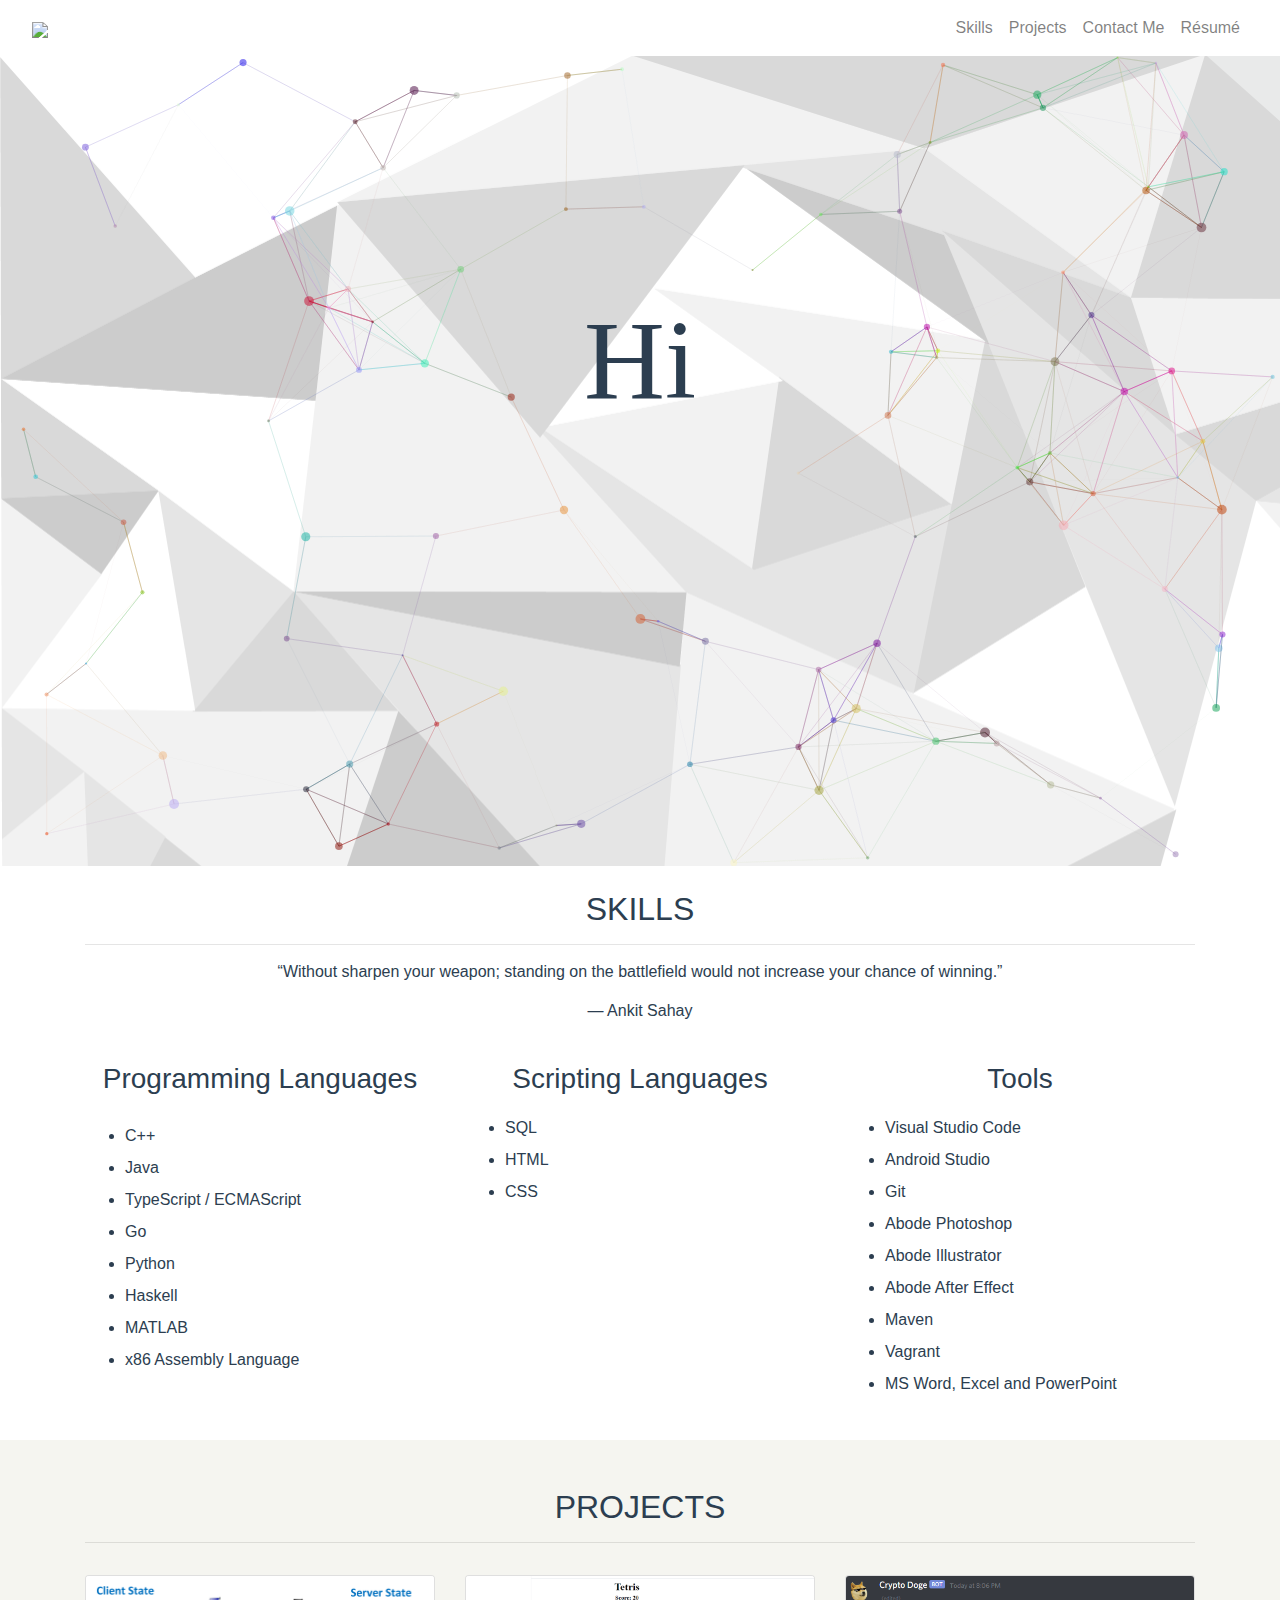
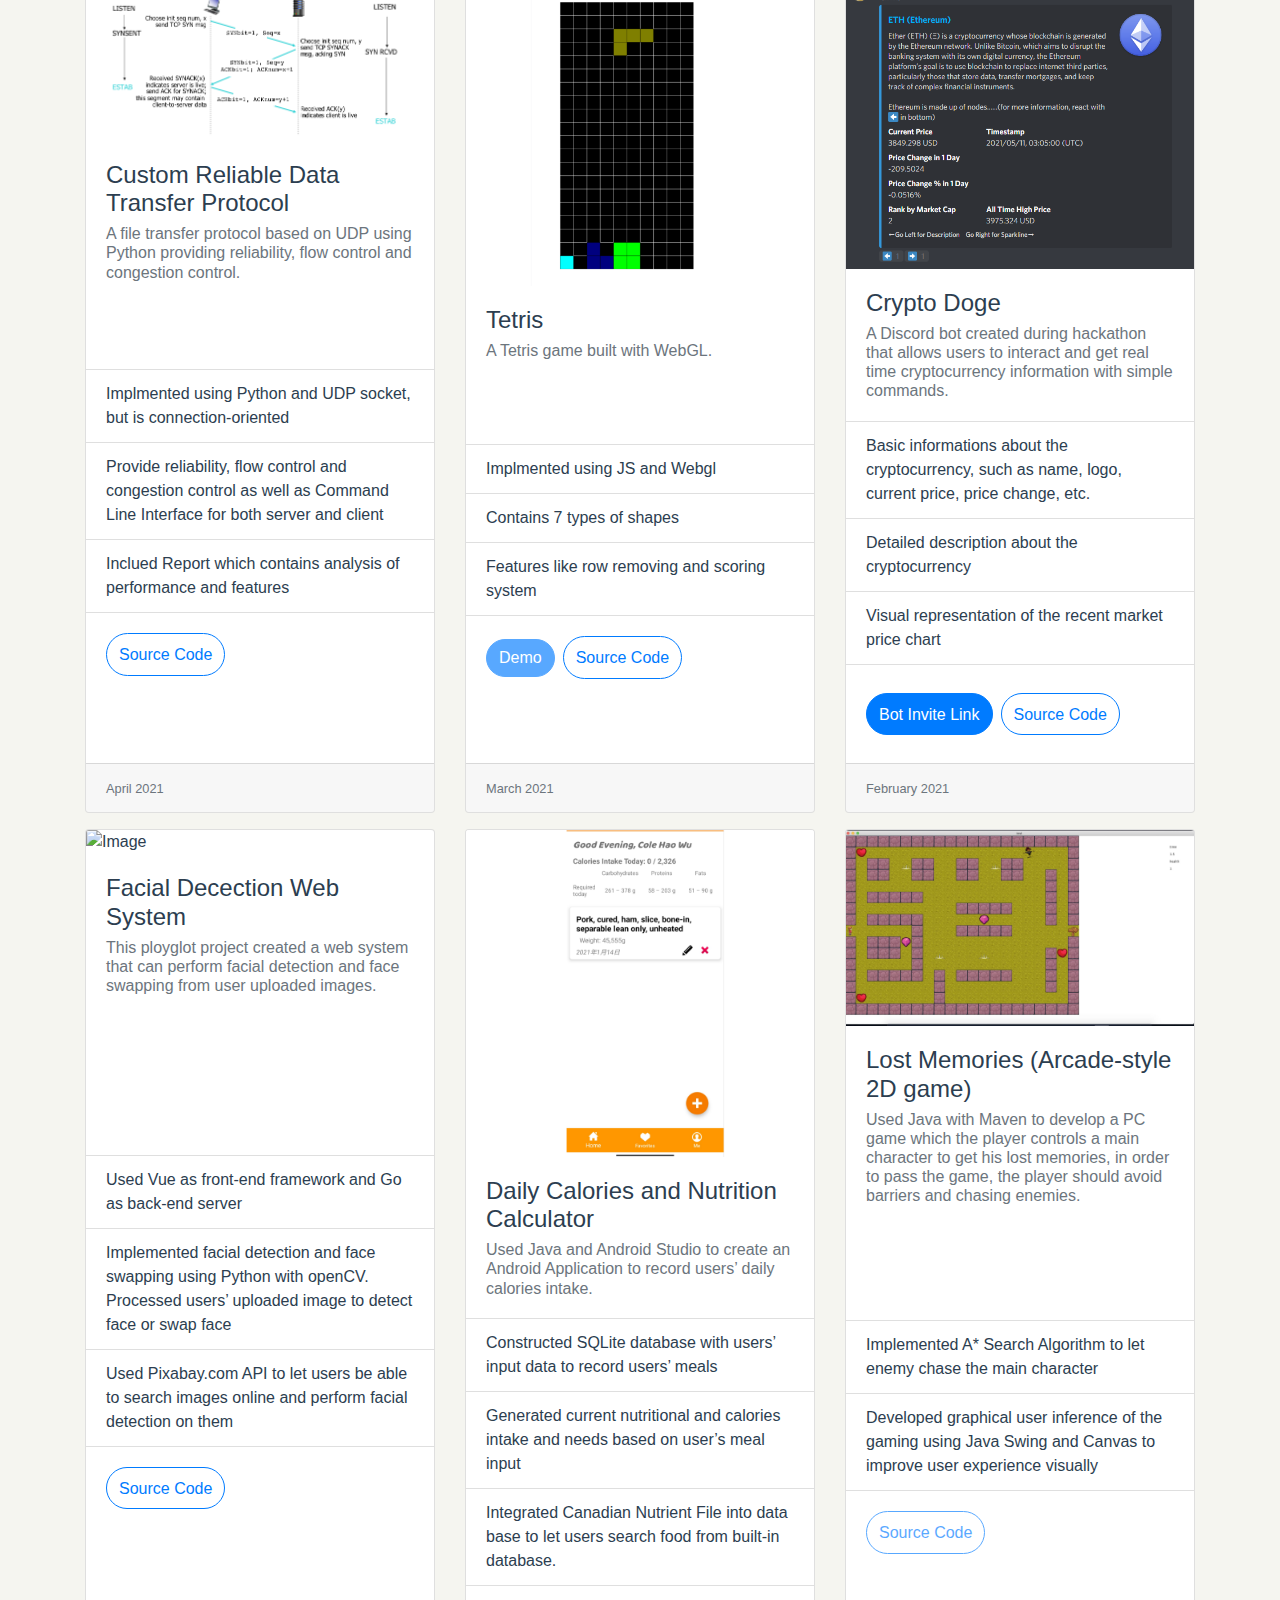
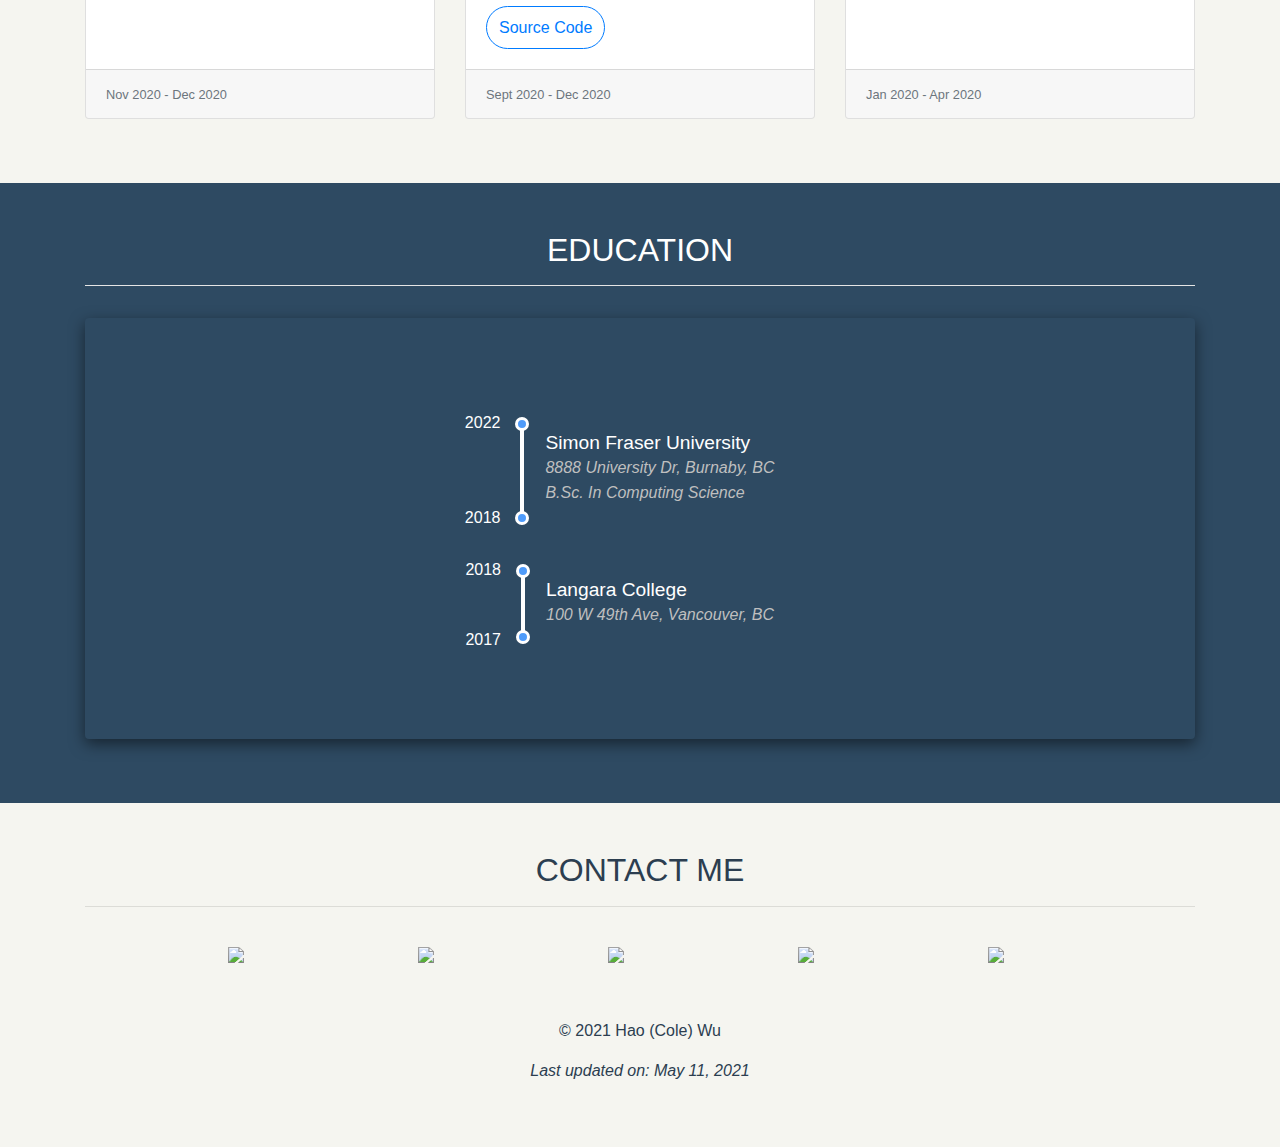
==== commit 8a6ed62b: "update" ====
--- a/index.html
+++ b/index.html
@@ -1 +1 @@
-<!DOCTYPE html><html lang=""><head><meta charset="utf-8"><meta http-equiv="X-UA-Compatible" content="IE=edge"><meta name="viewport" content="width=device-width,initial-scale=1"><link rel="apple-touch-icon" sizes="180x180" href="/apple-touch-icon.png"><link rel="icon" type="image/png" sizes="32x32" href="/favicon-32x32.png"><link rel="icon" type="image/png" sizes="16x16" href="/favicon-16x16.png"><link rel="icon" href="/favicon.ico"><title>Hao (Cole) Wu</title><link href="/css/app.c3a1e1d4.css" rel="preload" as="style"><link href="/css/chunk-vendors.af3221a8.css" rel="preload" as="style"><link href="/js/app.ce37351c.js" rel="preload" as="script"><link href="/js/chunk-vendors.f3a15625.js" rel="preload" as="script"><link href="/css/chunk-vendors.af3221a8.css" rel="stylesheet"><link href="/css/app.c3a1e1d4.css" rel="stylesheet"></head><body><noscript><strong>We're sorry but Hao (Cole) Wu doesn't work properly without JavaScript enabled. Please enable it to continue.</strong></noscript><div id="app"></div><script src="https://unpkg.com/ionicons@5.4.0/dist/ionicons.js"></script><script src="/js/chunk-vendors.f3a15625.js"></script><script src="/js/app.ce37351c.js"></script></body></html>+<!DOCTYPE html><html lang=""><head><meta charset="utf-8"><meta http-equiv="X-UA-Compatible" content="IE=edge"><meta name="viewport" content="width=device-width,initial-scale=1"><link rel="apple-touch-icon" sizes="180x180" href="/apple-touch-icon.png"><link rel="icon" type="image/png" sizes="32x32" href="/favicon-32x32.png"><link rel="icon" type="image/png" sizes="16x16" href="/favicon-16x16.png"><link rel="icon" href="/favicon.ico"><title>Hao (Cole) Wu</title><link href="/css/app.944ff627.css" rel="preload" as="style"><link href="/css/chunk-vendors.af3221a8.css" rel="preload" as="style"><link href="/js/app.c7b35b3b.js" rel="preload" as="script"><link href="/js/chunk-vendors.f3a15625.js" rel="preload" as="script"><link href="/css/chunk-vendors.af3221a8.css" rel="stylesheet"><link href="/css/app.944ff627.css" rel="stylesheet"></head><body><noscript><strong>We're sorry but Hao (Cole) Wu doesn't work properly without JavaScript enabled. Please enable it to continue.</strong></noscript><div id="app"></div><script src="https://unpkg.com/ionicons@5.4.0/dist/ionicons.js"></script><script src="/js/chunk-vendors.f3a15625.js"></script><script src="/js/app.c7b35b3b.js"></script></body></html>--- a/css/app.944ff627.css
+++ b/css/app.944ff627.css
@@ -0,0 +1 @@
+@import url(https://fonts.googleapis.com/css2?family=Permanent+Marker&display=swap);.navbar[data-v-08bb0954]{background:transparent!important}a img[data-v-0451f1ee]{display:block;margin:.5em auto;max-width:4em}[data-v-0451f1ee]{background-color:#f5f5f0}#app{font-family:Avenir,Helvetica,Arial,sans-serif;-webkit-font-smoothing:antialiased;-moz-osx-font-smoothing:grayscale;color:#2c3e50}#nav{padding:30px}#nav a{font-weight:700;color:#2c3e50}#nav a.router-link-exact-active{color:#42b983}#app{font-family:Helvetica Neue,Helvetica,Arial,sans-serif}#tsparticles[data-v-1e4664b4]{position:absolute;width:100vw;height:90vh;background-image:url(../img/hero-bg.acddac36.png);background-repeat:no-repeat;background-size:2251px 2246px}#textra[data-v-1e4664b4]{font-family:Permanent Marker,cursive;font-size:7em}#container[data-v-1e4664b4]{height:90vh!important}.quotes[data-v-f3566b0a]{line-height:140%;text-align:center}.iconSet1[data-v-f3566b0a]{color:#30336b;font-size:2.5em;display:block}#projects[data-v-53a1a7ca]{background-color:#f5f5f0}ion-icon[data-v-53a1a7ca]{font-size:120%}#root[data-v-679b2f45]{background-color:#2e4a62}[data-v-679b2f45],[data-v-679b2f45]:after,[data-v-679b2f45]:before{box-sizing:border-box;color:#fff}main[data-v-679b2f45]{width:100%;height:100%;margin:0 auto;padding:40px;background:#2e4a62;border-radius:4px;box-shadow:0 5px 15px rgba(0,0,0,.5)}.timeline[data-v-679b2f45]{padding:.01em 1em}.timeline ul[data-v-679b2f45]{position:relative}.timeline ul[data-v-679b2f45]:before{content:"";position:absolute;top:0;left:0;height:100%}.timeline li[data-v-679b2f45]{position:relative;margin:4.5em auto;width:-webkit-fit-content;width:-moz-fit-content;width:fit-content;list-style:none;line-height:25px}.timeline li>span[data-v-679b2f45]{content:"";position:absolute;top:0;left:0;left:-25px;height:110%;border:2px solid #fff;border-radius:none}.timeline li>span[data-v-679b2f45]:after,.timeline li>span[data-v-679b2f45]:before{content:"";position:absolute;top:0;left:0;width:14px;height:14px;border:3px solid #fff;border-radius:50%;left:-7px;background:#4e9bfa}.timeline li>span[data-v-679b2f45]:before{top:-15px}.timeline li>span[data-v-679b2f45]:after{top:100%}.timeline li div[data-v-679b2f45]:nth-child(2){font-size:1.2em}.timeline li div[data-v-679b2f45]:nth-child(3),.timeline li div[data-v-679b2f45]:nth-child(4){font-size:1em;font-style:italic;color:#bfbfbf}.timeline li .year span[data-v-679b2f45]{position:absolute;font-size:1em;left:-85px;width:40px;text-align:right}.timeline li .year span[data-v-679b2f45]:first-child{top:-20px}.timeline li .year span[data-v-679b2f45]:last-child{top:100%}--- a/css/app.944ff627.css
+++ b/css/app.944ff627.css
@@ -0,0 +1 @@
+@import url(https://fonts.googleapis.com/css2?family=Permanent+Marker&display=swap);.navbar[data-v-08bb0954]{background:transparent!important}a img[data-v-0451f1ee]{display:block;margin:.5em auto;max-width:4em}[data-v-0451f1ee]{background-color:#f5f5f0}#app{font-family:Avenir,Helvetica,Arial,sans-serif;-webkit-font-smoothing:antialiased;-moz-osx-font-smoothing:grayscale;color:#2c3e50}#nav{padding:30px}#nav a{font-weight:700;color:#2c3e50}#nav a.router-link-exact-active{color:#42b983}#app{font-family:Helvetica Neue,Helvetica,Arial,sans-serif}#tsparticles[data-v-1e4664b4]{position:absolute;width:100vw;height:90vh;background-image:url(../img/hero-bg.acddac36.png);background-repeat:no-repeat;background-size:2251px 2246px}#textra[data-v-1e4664b4]{font-family:Permanent Marker,cursive;font-size:7em}#container[data-v-1e4664b4]{height:90vh!important}.quotes[data-v-f3566b0a]{line-height:140%;text-align:center}.iconSet1[data-v-f3566b0a]{color:#30336b;font-size:2.5em;display:block}#projects[data-v-53a1a7ca]{background-color:#f5f5f0}ion-icon[data-v-53a1a7ca]{font-size:120%}#root[data-v-679b2f45]{background-color:#2e4a62}[data-v-679b2f45],[data-v-679b2f45]:after,[data-v-679b2f45]:before{box-sizing:border-box;color:#fff}main[data-v-679b2f45]{width:100%;height:100%;margin:0 auto;padding:40px;background:#2e4a62;border-radius:4px;box-shadow:0 5px 15px rgba(0,0,0,.5)}.timeline[data-v-679b2f45]{padding:.01em 1em}.timeline ul[data-v-679b2f45]{position:relative}.timeline ul[data-v-679b2f45]:before{content:"";position:absolute;top:0;left:0;height:100%}.timeline li[data-v-679b2f45]{position:relative;margin:4.5em auto;width:-webkit-fit-content;width:-moz-fit-content;width:fit-content;list-style:none;line-height:25px}.timeline li>span[data-v-679b2f45]{content:"";position:absolute;top:0;left:0;left:-25px;height:110%;border:2px solid #fff;border-radius:none}.timeline li>span[data-v-679b2f45]:after,.timeline li>span[data-v-679b2f45]:before{content:"";position:absolute;top:0;left:0;width:14px;height:14px;border:3px solid #fff;border-radius:50%;left:-7px;background:#4e9bfa}.timeline li>span[data-v-679b2f45]:before{top:-15px}.timeline li>span[data-v-679b2f45]:after{top:100%}.timeline li div[data-v-679b2f45]:nth-child(2){font-size:1.2em}.timeline li div[data-v-679b2f45]:nth-child(3),.timeline li div[data-v-679b2f45]:nth-child(4){font-size:1em;font-style:italic;color:#bfbfbf}.timeline li .year span[data-v-679b2f45]{position:absolute;font-size:1em;left:-85px;width:40px;text-align:right}.timeline li .year span[data-v-679b2f45]:first-child{top:-20px}.timeline li .year span[data-v-679b2f45]:last-child{top:100%}